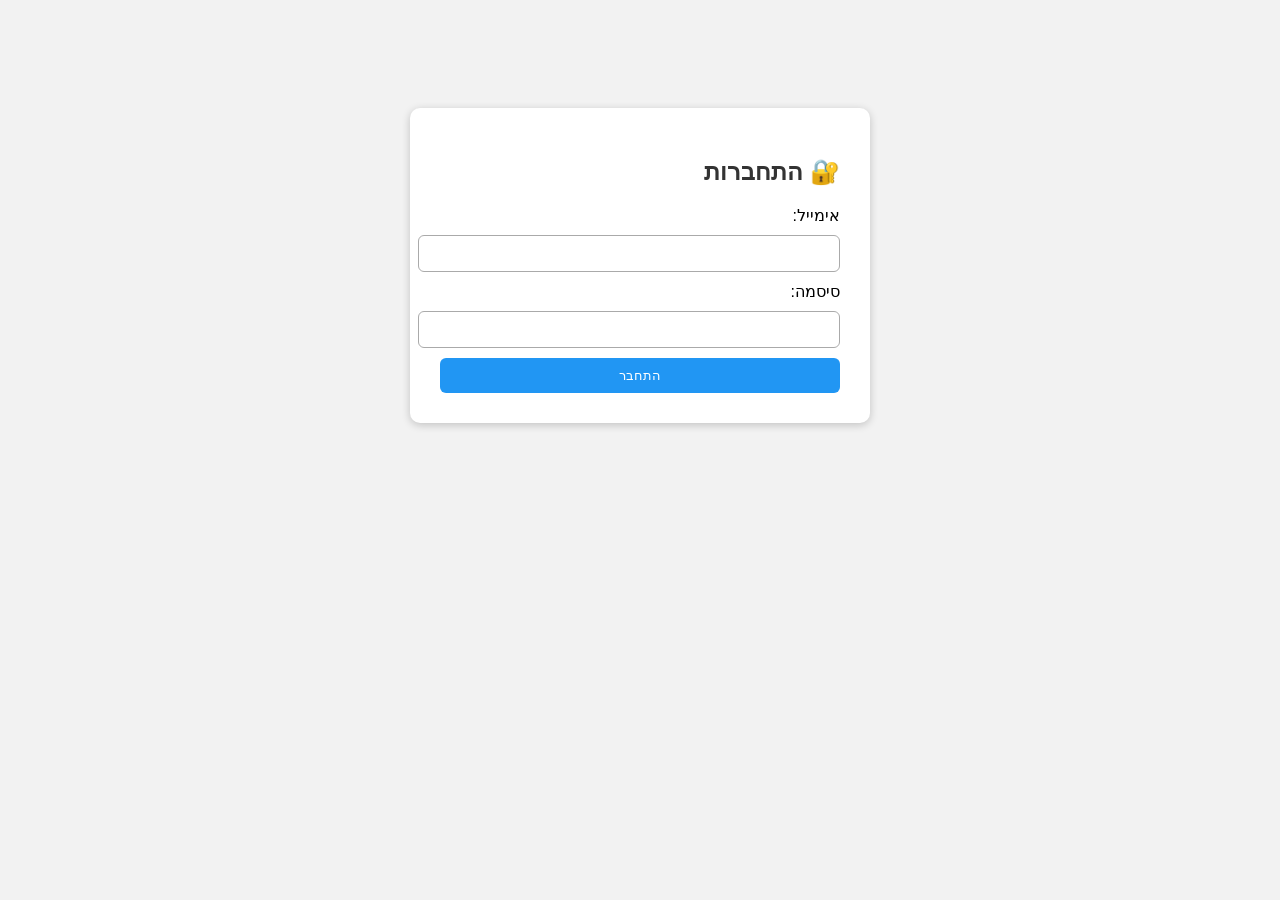
==== index.html @ ecc7c78b "Add files via upload" ====
<!DOCTYPE html>
<html lang="he">
<head>
  <meta charset="UTF-8">
  <title>כניסה</title>
  <link rel="stylesheet" href="style.css">
</head>
<body>
  <div class="login-container">
    <h2>🔐 התחברות</h2>
    <form onsubmit="return login(event)">
      <label for="email">אימייל:</label>
      <input type="email" id="email" required>

      <label for="password">סיסמה:</label>
      <input type="password" id="password" required>

      <button type="submit">התחבר</button>
    </form>
  </div>

  <script src="script.js"></script>
</body>
</html>
---- style.css ----
body {
    font-family: Arial, sans-serif;
    direction: rtl;
    text-align: right;
    padding: 20px;
    background-color: #f2f2f2;
  }
  
  h1, h2 {
    color: #333;
  }
  
  .download-item {
    background: white;
    border: 1px solid #ccc;
    padding: 15px;
    margin-bottom: 15px;
    border-radius: 10px;
    box-shadow: 0 2px 4px rgba(0,0,0,0.1);
  }
  
  .download-item button {
    background-color: #4CAF50;
    color: white;
    border: none;
    padding: 10px 16px;
    border-radius: 6px;
    cursor: pointer;
    font-size: 16px;
  }
  
  .download-item button:hover {
    background-color: #45a049;
  }
  
  .login-container {
    background: white;
    padding: 30px;
    max-width: 400px;
    margin: 80px auto;
    border-radius: 10px;
    box-shadow: 0 2px 8px rgba(0,0,0,0.2);
  }
  
  .login-container input {
    width: 100%;
    padding: 10px;
    margin: 10px 0;
    border: 1px solid #aaa;
    border-radius: 6px;
  }
  
  .login-container button {
    background-color: #2196F3;
    color: white;
    border: none;
    padding: 10px 16px;
    border-radius: 6px;
    cursor: pointer;
    width: 100%;
  }
  
  .login-container button:hover {
    background-color: #0b7dda;
  }
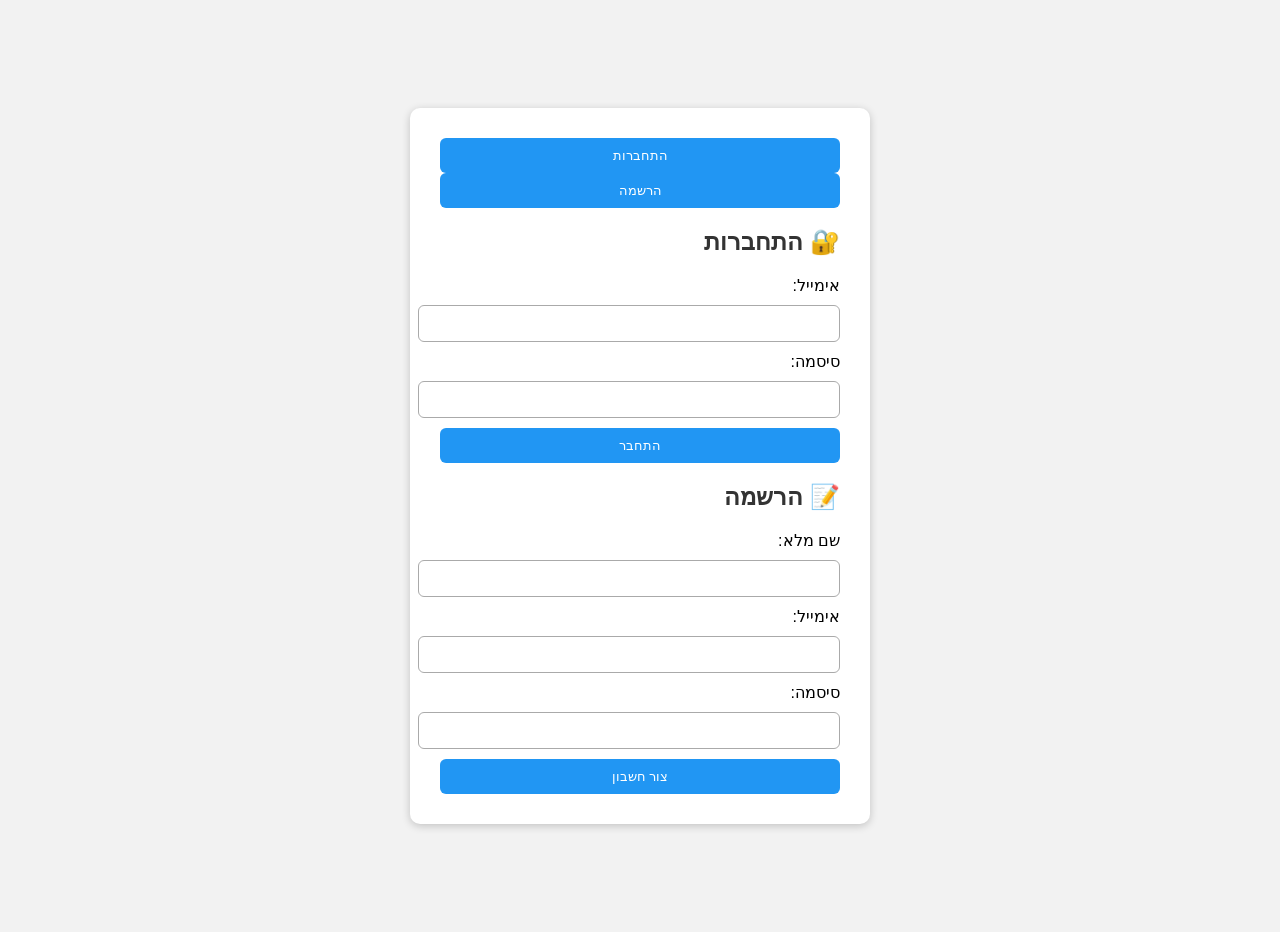
==== commit fb03c134: "Add signup tab and form to index.html" ====
--- a/index.html
+++ b/index.html
@@ -7,16 +7,39 @@
 </head>
 <body>
   <div class="login-container">
-    <h2>🔐 התחברות</h2>
-    <form onsubmit="return login(event)">
-      <label for="email">אימייל:</label>
-      <input type="email" id="email" required>
+    <div class="tabs">
+      <button type="button" class="tab-btn active" data-tab="login">התחברות</button>
+      <button type="button" class="tab-btn" data-tab="signup">הרשמה</button>
+    </div>
 
-      <label for="password">סיסמה:</label>
-      <input type="password" id="password" required>
+    <div id="login-panel" class="tab-panel active">
+      <h2>🔐 התחברות</h2>
+      <form id="loginForm" onsubmit="return login(event)">
+        <label for="email">אימייל:</label>
+        <input type="email" id="email" required>
 
-      <button type="submit">התחבר</button>
-    </form>
+        <label for="password">סיסמה:</label>
+        <input type="password" id="password" required>
+
+        <button type="submit">התחבר</button>
+      </form>
+    </div>
+
+    <div id="signup-panel" class="tab-panel">
+      <h2>📝 הרשמה</h2>
+      <form id="signupForm" onsubmit="return signup(event)">
+        <label for="fullName">שם מלא:</label>
+        <input type="text" id="fullName" required>
+
+        <label for="signupEmail">אימייל:</label>
+        <input type="email" id="signupEmail" required>
+
+        <label for="signupPassword">סיסמה:</label>
+        <input type="password" id="signupPassword" required minlength="4">
+
+        <button type="submit">צור חשבון</button>
+      </form>
+    </div>
   </div>
 
   <script src="script.js"></script>
